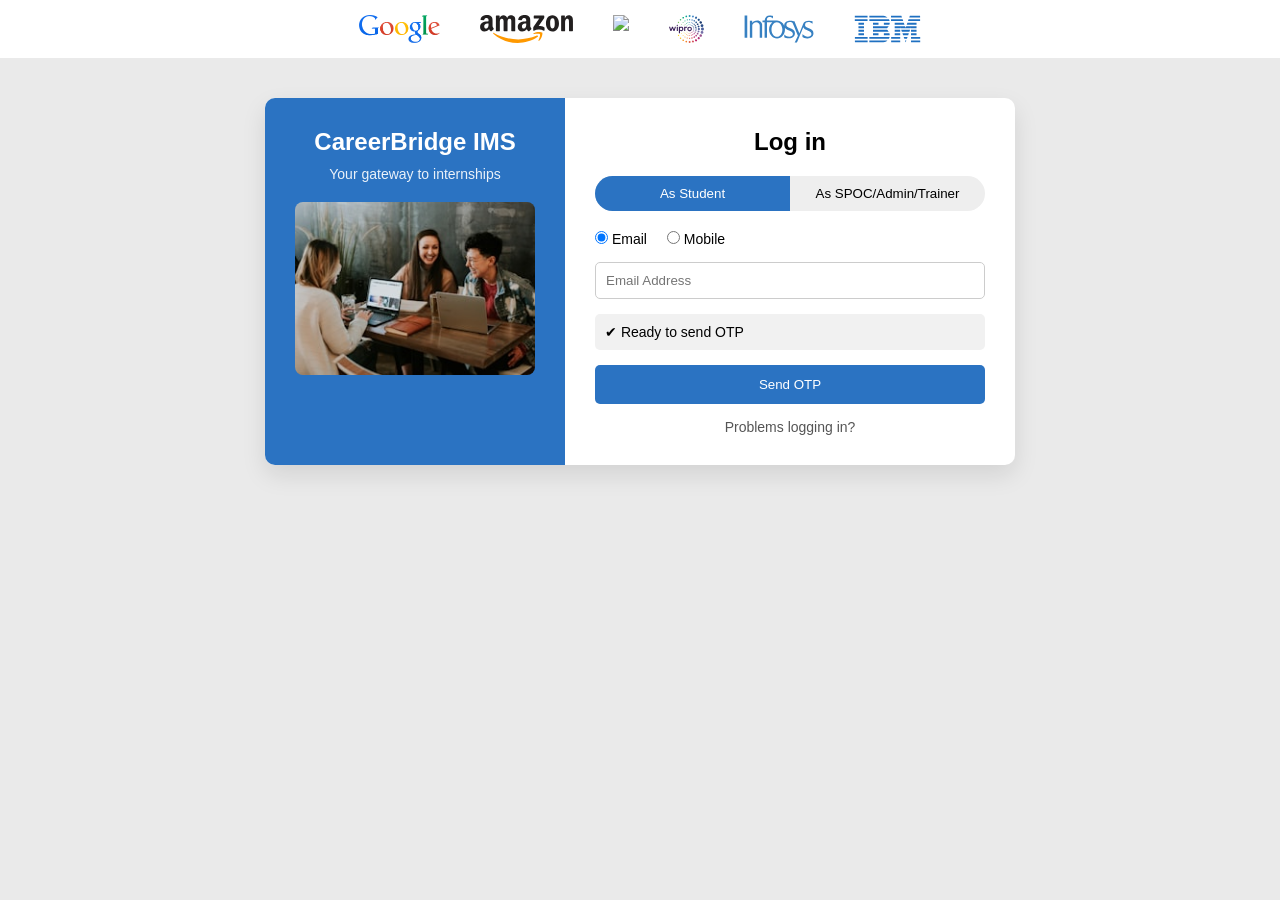
==== Intership/dashboard.html @ 5dcfcc1b "Add files via upload" ====
<!doctype html>
<html lang="en">
  <head>
    <meta charset="UTF-8" />
    <title>Dashboard</title>
    <link rel="stylesheet" href="style.css" />
  </head>

  <body>
    <!-- PROFILE
    <div class="profile">
      <img src="847969.png" />

      <div class="dropdown">
        <p class="username">Vivek</p>
        <hr />
        <a href="#" onclick="goToProfile()">My Profile</a>
        <a href="#">Settings</a>
        <a href="#" onclick="logout()">Logout</a>
      </div>
    </div> -->
    <!-- TOP NAV -->
    <div class="top-nav">
      <!-- LEFT SIDE -->
      <div class="logo-box">
        <h2 class="logo">CareerBridge IMS</h2>
        <p class="tagline">Your gateway to internships & skills</p>
      </div>

      <!-- RIGHT SIDE -->
      <div class="profile">
        <img src="847969.png" />
        <div class="dropdown">
          <p id="username"></p>
          <hr />
          <a href="#" onclick="goToProfile()">My Profile</a>
          <a href="#" onclick="logout()">Logout</a>
        </div>
      </div>
    </div>

    <!-- MENU -->
    <div class="menu-bar">
      <span class="active">My Courses</span>
      <span>Wishlist</span>
      <span>Recommended</span>
      <span>All Courses</span>

      <div class="menu-right">
        <button>Sort by: Recent</button>
        <button class="blue-btn">Explore More</button>
        <button>Contact SPOC</button>
      </div>
    </div>

    <!-- TABS -->
    <div class="tabs2">
      <span class="active">In Progress</span>
      <span>Completed</span>
    </div>

    <!-- ALERT -->
    <!-- <div class="alert-box">
      <h4>Successfully applied for SQL and Database Management Systems</h4>
      <p>Application has been sent to your institute for approval.</p>
    </div> -->

    <!-- COURSES -->
    <h3 class="section-title">⭐ Other Gen AI Courses</h3>

    <div class="course-row">
      <!-- 1 -->
      <div class="course-card blue">
        <div class="top1">
          <!-- <img src="Wipro.svg" class="course-logo" /> -->
        </div>
        <h4>AWS AI Engineer</h4>
        <p>10 Weeks • Virtual</p>
      </div>

      <!-- 2 -->
      <div class="course-card green">
        <div class="top"></div>
        <h4>Google Gen AI</h4>
        <p>10 Weeks • Virtual</p>
      </div>

      <!-- 3 -->
      <div class="course-card yellow">
        <div class="top"></div>
        <h4>Deep Learning</h4>
        <p>10 Weeks • Virtual</p>
      </div>

      <!-- 4 -->
      <div class="course-card purple">
        <div class="top"></div>
        <h4>Business Analyst</h4>
        <p>10 Weeks • Virtual</p>
      </div>

      <!-- 5 -->
      <div class="course-card blue">
        <div class="top"></div>
        <h4>Data Science</h4>
        <p>8 Weeks • Virtual</p>
      </div>

      <!-- 6 -->
      <div class="course-card green">
        <div class="top"></div>
        <h4>Machine Learning</h4>
        <p>6 Weeks • Virtual</p>
      </div>

      <!-- 7 -->
      <div class="course-card yellow">
        <div class="top"></div>
        <h4>Python AI</h4>
        <p>5 Weeks • Virtual</p>
      </div>

      <!-- 8 -->
      <div class="course-card purple">
        <div class="top"></div>
        <h4>AWS Cloud</h4>
        <p>7 Weeks • Virtual</p>
      </div>

      <!-- 9 -->
      <div class="course-card blue">
        <div class="top"></div>
        <h4>Cyber Security</h4>
        <p>4 Weeks • Virtual</p>
      </div>

      <!-- 10 -->
      <div class="course-card green">
        <div class="top"></div>
        <h4>Frontend Dev</h4>
        <p>6 Weeks • Virtual</p>
      </div>

      <!-- 11 -->
      <div class="course-card yellow">
        <div class="top"></div>
        <h4>Node.js Backend</h4>
        <p>6 Weeks • Virtual</p>
      </div>

      <!-- 12 -->
      <div class="course-card purple">
        <div class="top"></div>
        <h4>Full Stack</h4>
        <p>12 Weeks • Virtual</p>
      </div>

      <!-- 13 -->
      <div class="course-card blue">
        <div class="top"></div>
        <h4>UI/UX Design</h4>
        <p>5 Weeks • Virtual</p>
      </div>

      <!-- 14 -->
      <div class="course-card green">
        <div class="top"></div>
        <h4>DevOps Basics</h4>
        <p>6 Weeks • Virtual</p>
      </div>

      <!-- 15 -->
      <div class="course-card yellow">
        <div class="top"></div>
        <h4>React JS</h4>
        <p>6 Weeks • Virtual</p>
      </div>

      <!-- 16 -->
      <div class="course-card purple">
        <div class="top"></div>
        <h4>AI Advanced</h4>
        <p>10 Weeks • Virtual</p>
      </div>

      <!-- 17 -->
      <div class="course-card purple">
        <div class="top"></div>
        <h4>Digital Transformation Expert</h4>
        <p>10 Weeks • Virtual</p>
      </div>

      <!-- 18 -->
      <div class="course-card purple">
        <div class="top"></div>
        <h4>Cloud Dev Engineer Pro</h4>
        <p>10 Weeks • Virtual</p>
      </div>

      <!-- 19 -->
      <div class="course-card purple">
        <div class="top"></div>
        <h4>NextGen Data Analyst</h4>
        <p>10 Weeks • Virtual</p>
      </div>
      <!-- 20 -->
      <div class="course-card purple">
        <div class="top"></div>
        <h4>AI Product Innovator</h4>
        <p>10 Weeks • Virtual</p>
      </div>
    </div>

    <script src="script.js"></script>
  </body>
</html>
---- Intership/style.css ----
* {
  margin: 0;
  padding: 0;
  box-sizing: border-box;
  font-family: Arial, sans-serif;
}

body {
  background: #eaeaea;
}

/* Top Bar */
.top-bar {
  display: flex;
  justify-content: center;
  align-items: center;
  gap: 40px;
  padding: 15px 0;
  background: white;
  position: relative; /* important for profile */
}

.top-bar img {
  height: 28px;
  transition: 0.3s;
}

/* Hover effect */
.top-bar img:hover {
  opacity: 1;
  transform: scale(1.1);
}

/* Mobile */
@media (max-width: 600px) {
  .top-bar {
    gap: 20px;
    flex-wrap: wrap;
  }

  .top-bar img {
    height: 24px;
  }
}

/* ================= PROFILE SECTION ================= */

.profile {
  position: absolute;
  right: 20px;
  top: 10px;
}

.profile img {
  width: 40px;
  height: 40px;
  border-radius: 50%;
  cursor: pointer;
  border: 2px solid #ddd;
}

/* Dropdown */
.dropdown {
  position: absolute;
  right: 0;
  top: 50px;
  width: 180px;
  background: white;
  border-radius: 10px;
  box-shadow: 0 5px 15px rgba(0, 0, 0, 0.2);
  padding: 10px;
  display: none;
  z-index: 999;
}

/* Show dropdown */
.profile:hover .dropdown {
  display: block;
}

.username {
  font-weight: bold;
  margin-bottom: 5px;
}

.dropdown a {
  display: block;
  text-decoration: none;
  color: black;
  padding: 8px;
  border-radius: 5px;
  font-size: 14px;
}

.dropdown a:hover {
  background: #f0f0f0;
}

.logout {
  color: red;
}

/* ================= MAIN CONTAINER ================= */

.container {
  width: 750px;
  margin: 40px auto;
  display: flex;
  background: white;
  border-radius: 10px;
  overflow: hidden;
  box-shadow: 0 10px 25px rgba(0, 0, 0, 0.1);
}

/* Left Panel */
.left-panel {
  width: 40%;
  background: #2b73c2;
  color: white;
  padding: 30px;
  text-align: center;
}

.left-panel h2 {
  margin-bottom: 10px;
}

.left-panel p {
  font-size: 14px;
  opacity: 0.9;
}

.slider-box img {
  width: 100%;
  border-radius: 8px;
  margin: 20px 0;
}

.dots span {
  display: inline-block;
  width: 8px;
  height: 8px;
  background: white;
  border-radius: 50%;
  margin: 3px;
  opacity: 0.6;
}

/* Right Panel */
.right-panel {
  width: 60%;
  padding: 30px;
}

.right-panel h2 {
  text-align: center;
  margin-bottom: 20px;
}

/* Tabs */
.tabs {
  display: flex;
  background: #eee;
  border-radius: 20px;
  overflow: hidden;
  margin-bottom: 20px;
}

.tabs button {
  flex: 1;
  padding: 10px;
  border: none;
  background: transparent;
  cursor: pointer;
}

.tabs .active {
  background: #2b73c2;
  color: white;
}

/* Login type */
.login-type {
  margin-bottom: 15px;
  display: flex;
  gap: 20px;
  font-size: 14px;
}

/* Input */
.input {
  width: 100%;
  padding: 10px;
  margin-bottom: 15px;
  border: 1px solid #ccc;
  border-radius: 5px;
}

/* Success box */
.success-box {
  background: #f1f1f1;
  padding: 10px;
  border-radius: 5px;
  margin-bottom: 15px;
  font-size: 14px;
}

/* Button */
.otp-btn {
  width: 100%;
  padding: 12px;
  background: #2b73c2;
  color: white;
  border: none;
  border-radius: 5px;
  cursor: pointer;
}

.otp-btn:hover {
  background: #1f5aa5;
}

.help {
  text-align: center;
  margin-top: 15px;
  font-size: 14px;
  color: #555;
}

/* ================= DASHBOARD ================= */

/* ===== TOP NAV ===== */
.top-nav {
  display: flex;
  justify-content: space-between;
  padding: 15px 30px;
  background: white;
  border-bottom: 1px solid #ddd;
}

.logo {
  color: #2b73c2;
}

/* ===== MENU ===== */
.menu-bar {
  display: flex;
  align-items: center;
  padding: 15px 30px;
  gap: 20px;
  background: white;
}

.menu-bar span {
  cursor: pointer;
  color: #555;
}

.menu-bar .active {
  color: #2b73c2;
  border-bottom: 2px solid #2b73c2;
  padding-bottom: 5px;
}

.menu-right {
  margin-left: auto;
  display: flex;
  gap: 10px;
}

.menu-right button {
  padding: 6px 10px;
  border: 1px solid #ccc;
  background: white;
  border-radius: 5px;
}

.blue-btn {
  background: #2b73c2;
  color: white;
}

/* ===== TABS ===== */
.tabs2 {
  padding: 15px 30px;
  background: white;
}

.tabs2 span {
  margin-right: 20px;
  cursor: pointer;
}

.tabs2 .active {
  border-bottom: 2px solid black;
}

/* ===== ALERT ===== */
.alert-box {
  margin: 20px 30px;
  padding: 15px;
  background: #fff3cd;
  border: 1px solid #ffeeba;
  border-radius: 10px;
}

/* ===== SECTION ===== */
.section-title {
  margin: 20px 30px;
}

/* ===== COURSES ===== */
.course-row {
  display: grid;
  grid-template-columns: repeat(5, 1fr); /* 4 cards per row */
  gap: 20px;
  padding: 0 30px;
}
/* ===== LOGO TEXT + PARAGRAPH ===== */
.logo-box {
  display: flex;
  flex-direction: column;
}

.tagline {
  font-size: 12px;
  color: gray;
  margin-top: 2px;
}
@media (max-width: 900px) {
  .course-row {
    grid-template-columns: repeat(2, 1fr); /* mobile 2 per row */
  }
}

@media (max-width: 500px) {
  .course-row {
    grid-template-columns: repeat(1, 1fr); /* small screen 1 */
  }
}

.course-card {
  width: 240px;
  background: white;
  border-radius: 15px;
  overflow: hidden;
  box-shadow: 0 5px 15px rgba(0, 0, 0, 0.1);
  transition: 0.3s;
}

.course-card .top {
  height: 90px;
}

.course-card h4 {
  padding: 10px;
  font-size: 14px;
}

.course-card p {
  padding: 0 10px 10px;
  font-size: 12px;
  color: gray;
}

/* COLORS */
.blue .top {
  background: linear-gradient(45deg, #3b82f6, #e2c051);
}
.green .top {
  background: linear-gradient(45deg, #f575d9, #4ade80);
}
.yellow .top {
  background: linear-gradient(45deg, #f59e0b, #f38093);
}
.purple .top {
  background: linear-gradient(45deg, #a855f7, #e2251e);
}

.course-card {
  transition: 0.3s;
}

.course-card:hover {
  transform: translateY(-6px);
}

/* Responsive */
@media (max-width: 768px) {
  .container {
    flex-direction: column;
    width: 90%;
  }

  .left-panel,
  .right-panel {
    width: 100%;
  }
}

.top1 {
  height: 120px;

  background-image: url("person.jpeg");
  background-size: cover;
}
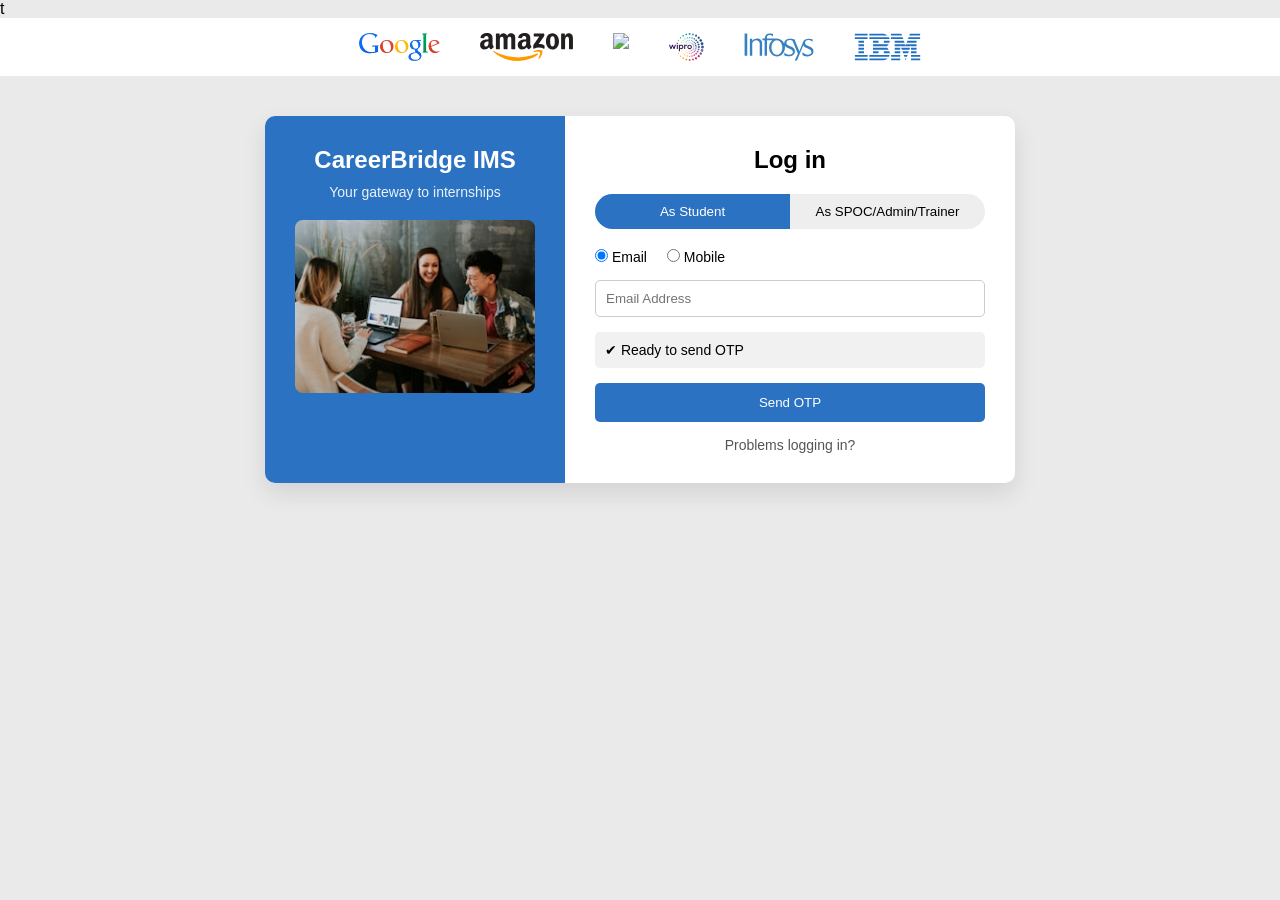
==== commit 5215a494: "Added course card details and navigation" ====
--- a/Intership/dashboard.html
+++ b/Intership/dashboard.html
@@ -29,7 +29,7 @@
 
       <!-- RIGHT SIDE -->
       <div class="profile">
-        <img src="847969.png" />
+        <img src="images1/847969.png" />
         <div class="dropdown">
           <p id="username"></p>
           <hr />
@@ -70,145 +70,187 @@
 
     <div class="course-row">
       <!-- 1 -->
-      <div class="course-card blue">
-        <div class="top1">
-          <!-- <img src="Wipro.svg" class="course-logo" /> -->
-        </div>
+      <div onclick="openDetails('aws')">
+      <div class="course-card blue">
+        <div class="top1"></div>
         <h4>AWS AI Engineer</h4>
         <p>10 Weeks • Virtual</p>
+        </div>
       </div>
 
       <!-- 2 -->
-      <div class="course-card green">
-        <div class="top"></div>
+       <div onclick="openDetails('google')">
+      <div class="course-card green">
+        <div class="top2"></div>
         <h4>Google Gen AI</h4>
         <p>10 Weeks • Virtual</p>
+        </div>
       </div>
 
       <!-- 3 -->
+       <div onclick="openDetails('deep learning')">
       <div class="course-card yellow">
-        <div class="top"></div>
+        <div class="top3"></div>
         <h4>Deep Learning</h4>
         <p>10 Weeks • Virtual</p>
+        </div>
       </div>
 
       <!-- 4 -->
-      <div class="course-card purple">
-        <div class="top"></div>
+        <div onclick="openDetails('aws')">
+      <div class="course-card purple">
+        <div class="top4"></div>
         <h4>Business Analyst</h4>
         <p>10 Weeks • Virtual</p>
+        </div>
       </div>
 
       <!-- 5 -->
-      <div class="course-card blue">
-        <div class="top"></div>
+        <div onclick="openDetails('aws')">
+      <div class="course-card blue">
+        <div class="top5"></div>
         <h4>Data Science</h4>
         <p>8 Weeks • Virtual</p>
+        </div>
       </div>
 
       <!-- 6 -->
-      <div class="course-card green">
-        <div class="top"></div>
+       <div onclick="openDetails('aws')">
+      <div class="course-card green">
+        <div class="top6"></div>
         <h4>Machine Learning</h4>
         <p>6 Weeks • Virtual</p>
+        </div>
       </div>
 
       <!-- 7 -->
+       <div onclick="openDetails('aws')">
       <div class="course-card yellow">
-        <div class="top"></div>
+        <div class="top7"></div>
         <h4>Python AI</h4>
         <p>5 Weeks • Virtual</p>
+        </div>
       </div>
 
       <!-- 8 -->
-      <div class="course-card purple">
-        <div class="top"></div>
+       <div onclick="openDetails('aws')">
+      <div class="course-card purple">
+        <div class="top8"></div>
         <h4>AWS Cloud</h4>
         <p>7 Weeks • Virtual</p>
+        </div>
       </div>
 
       <!-- 9 -->
-      <div class="course-card blue">
-        <div class="top"></div>
+       <div onclick="openDetails('aws')">
+      <div class="course-card blue">
+        
+        <div class="top9"></div>
         <h4>Cyber Security</h4>
         <p>4 Weeks • Virtual</p>
+        </div>
       </div>
 
       <!-- 10 -->
-      <div class="course-card green">
-        <div class="top"></div>
+        <div onclick="openDetails('aws')">
+      <div class="course-card green">
+       
+        <div class="top10"></div>
         <h4>Frontend Dev</h4>
         <p>6 Weeks • Virtual</p>
+        </div>
       </div>
 
       <!-- 11 -->
-      <div class="course-card yellow">
-        <div class="top"></div>
+        <div onclick="openDetails('aws')">
+      <div class="course-card yellow" >
+        <div class="top11"></div>
         <h4>Node.js Backend</h4>
         <p>6 Weeks • Virtual</p>
+        </div>
       </div>
 
       <!-- 12 -->
-      <div class="course-card purple">
-        <div class="top"></div>
+       <div onclick="openDetails('aws')">
+      <div class="course-card purple" >
+        <div class="top12"></div>
         <h4>Full Stack</h4>
         <p>12 Weeks • Virtual</p>
       </div>
+      </div>
 
       <!-- 13 -->
-      <div class="course-card blue">
-        <div class="top"></div>
+       <div onclick="openDetails('aws')">
+      <div class="course-card blue">
+        <div class="top13"></div>
         <h4>UI/UX Design</h4>
         <p>5 Weeks • Virtual</p>
+        </div>
       </div>
 
       <!-- 14 -->
-      <div class="course-card green">
-        <div class="top"></div>
+       <div onclick="openDetails('aws')">
+      <div class="course-card green">
+        
+        <div class="top14"></div>
         <h4>DevOps Basics</h4>
         <p>6 Weeks • Virtual</p>
+        </div>
       </div>
 
       <!-- 15 -->
+        <div onclick="openDetails('aws')">
       <div class="course-card yellow">
-        <div class="top"></div>
+        <div class="top15"></div>
         <h4>React JS</h4>
         <p>6 Weeks • Virtual</p>
+        </div>
       </div>
 
       <!-- 16 -->
-      <div class="course-card purple">
-        <div class="top"></div>
+       <div onclick="openDetails('aws')">
+      <div class="course-card purple">
+        
+        <div class="top16"></div>
         <h4>AI Advanced</h4>
         <p>10 Weeks • Virtual</p>
+        </div>
       </div>
 
       <!-- 17 -->
-      <div class="course-card purple">
-        <div class="top"></div>
+        <div onclick="openDetails('aws')">
+      <div class="course-card purple">
+        <div class="top17"></div>
         <h4>Digital Transformation Expert</h4>
         <p>10 Weeks • Virtual</p>
+        </div>
       </div>
 
       <!-- 18 -->
-      <div class="course-card purple">
-        <div class="top"></div>
+       <div onclick="openDetails('aws')">
+      <div class="course-card purple">
+        <div class="top18"></div>
         <h4>Cloud Dev Engineer Pro</h4>
         <p>10 Weeks • Virtual</p>
+        </div>
       </div>
 
       <!-- 19 -->
-      <div class="course-card purple">
-        <div class="top"></div>
+       <div onclick="openDetails('aws')">
+      <div class="course-card purple">
+        
+        <div class="top19"></div>
         <h4>NextGen Data Analyst</h4>
         <p>10 Weeks • Virtual</p>
+        </div>
       </div>
       <!-- 20 -->
-      <div class="course-card purple">
-        <div class="top"></div>
+       <div onclick="openDetails('aws')">
+      <div class="course-card purple">
+        <div class="top20"></div>
         <h4>AI Product Innovator</h4>
         <p>10 Weeks • Virtual</p>
-      </div>
+        </div>
     </div>
 
     <script src="script.js"></script>
--- a/Intership/style.css
+++ b/Intership/style.css
@@ -400,7 +400,129 @@
 
 .top1 {
   height: 120px;
-
-  background-image: url("person.jpeg");
-  background-size: cover;
-}
+  background-image: url("images1/person.jpeg");
+  background-size: cover;
+}
+.top2 {
+   height: 120px;
+  background-image: url("images1/profile1.jpg");
+  background-size: cover;
+}
+.top3 {
+   height: 120px;
+  background-image: url("images1/profile2.jpg");
+  background-size: cover;
+}
+.top4 {
+   height: 120px;
+  background-image: url("images1/profile3.jpg");
+  background-size: cover;
+}
+.top5 {
+   height: 120px;
+  background-image: url("images1/data\ science.webp");
+  background-size: cover;
+}
+.top6 {
+   height: 120px;
+  background-image: url("images1/profile7.webp");
+  background-size: cover;
+}
+.top7 {
+   height: 120px;
+  background-image: url("images1/Python-AI.jpg");
+  background-size: cover;
+}
+.top8 {
+   height: 120px;
+  background-image: url("images1/profile5.jpg");
+  background-size: cover;
+}
+.top9 {
+   height: 120px;
+  background-image: url("images1/profile8.avif");
+  background-size: cover;
+}
+.top10 {
+   height: 120px;
+  background-image: url("images1/profile9.jpg");
+  background-size: cover;
+}
+.top11 {
+   height: 120px;
+  background-image: url("images1/profile10.jpg");
+  background-size: cover;
+}
+.top12 {
+   height: 120px;
+  background-image: url("images1/profile11.png");
+  background-size: cover;
+}
+.top13 {
+   height: 120px;
+  background-image: url("images1/profile12.jpg");
+  background-size: cover;
+}
+.top14 {
+   height: 120px;
+  background-image: url("images1/profile13.jpg");
+  background-size: cover;
+}
+.top15 {
+   height: 120px;
+  background-image: url("images1/profile14.jpg");
+  background-size: cover;
+}
+.top16 {
+   height: 120px;
+  background-image: url("images1/profile15.jpg");
+  background-size: cover;
+}
+.top17 {
+   height: 120px;
+  background-image: url("images1/profile16.jpg");
+  background-size: cover;
+}
+.top18 {
+   height: 120px;
+  background-image: url("images1/profile17.avif");
+  background-size: cover;
+}
+.top19 {
+   height: 120px;
+  background-image: url("images1/profile18.avif");
+  background-size: cover;
+}
+.top20 {
+   height: 120px;
+  background-image: url("images1/profile19.jpg");
+  background-size: cover;
+}
+/* Cards details*/
+body {margin:0; font-family:Arial;}
+.hero {
+  background:#1f5f8b;
+  color:white;
+  padding:60px;
+}
+.hero h1 {color:orange;}
+
+.btn {
+  background:orange;
+  padding:12px 20px;
+  border:none;
+  border-radius:8px;
+  color:white;
+}
+
+.info-box {
+  background:#144c6b;
+  margin:30px;
+  padding:25px;
+  border-radius:15px;
+  display:flex;
+  justify-content:space-around;
+  color:white;
+}
+
+
